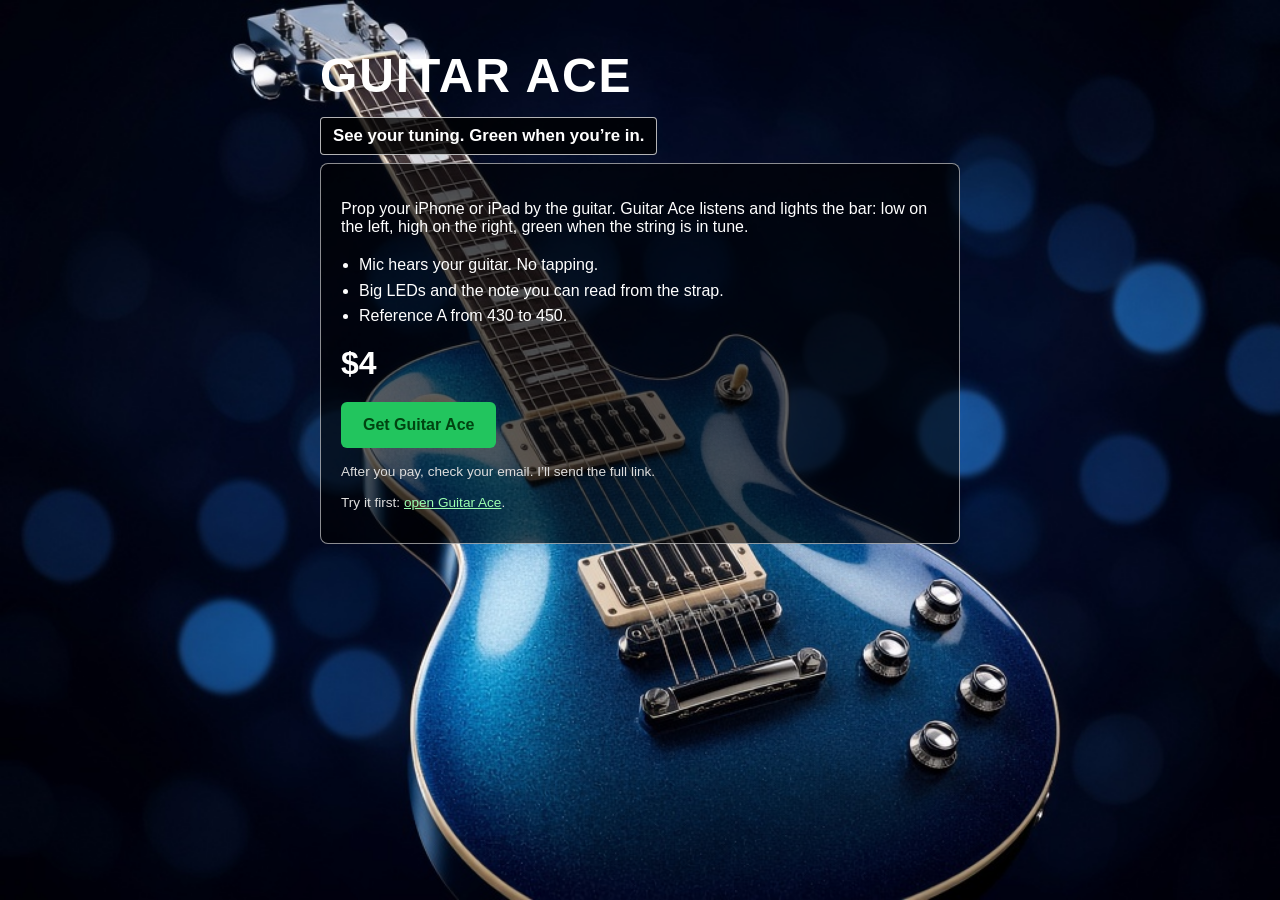
==== sell.html @ 613d4b3c "Add a Guitar Ace sales page at four dollars." ====
<!DOCTYPE html>
<html lang="en">
<head>
<meta charset="UTF-8" />
<meta name="viewport" content="width=device-width, initial-scale=1" />
<title>Guitar Ace</title>
<style>
  body { margin:0; font-family:-apple-system,BlinkMacSystemFont,sans-serif; background:#07080c url("bg-lespaul.jpg") center/cover fixed; color:#fff; }
  .wrap { max-width:640px; margin:0 auto; padding:48px 20px 80px; }
  h1 { font-size:3rem; margin:0; letter-spacing:.04em; text-transform:uppercase; }
  .tag { display:inline-block; font-size:1.05rem; font-weight:700; margin:14px 0 8px; padding:8px 12px; background:rgba(0,0,0,.78); border:1px solid rgba(255,255,255,.7); border-radius:4px; }
  .card { background:rgba(0,0,0,.62); border:1px solid rgba(255,255,255,.55); border-radius:8px; padding:20px; }
  ul { padding-left:18px; line-height:1.6; }
  .price { font-size:2rem; font-weight:800; margin:8px 0; }
  a.buy { display:inline-block; margin-top:12px; background:#22c55e; color:#041; font-weight:800; text-decoration:none; padding:14px 22px; border-radius:6px; }
  .note { margin-top:16px; font-size:.85rem; color:#ddd; }
</style>
</head>
<body>
  <div class="wrap">
    <h1>Guitar Ace</h1>
    <p class="tag">See your tuning. Green when you’re in.</p>
    <div class="card">
      <p>Prop your iPhone or iPad by the guitar. Guitar Ace listens and lights the bar: low on the left, high on the right, green when the string is in tune.</p>
      <ul>
        <li>Mic hears your guitar. No tapping.</li>
        <li>Big LEDs and the note you can read from the strap.</li>
        <li>Reference A from 430 to 450.</li>
      </ul>
      <div class="price">$4</div>
      <a class="buy" href="https://www.paypal.com/cgi-bin/webscr?cmd=_xclick&business=vruk%40icloud.com&amount=4.00&currency_code=USD&item_name=Guitar%20Ace">Get Guitar Ace</a>
      <p class="note">After you pay, check your email. I’ll send the full link.</p>
      <p class="note">Try it first: <a href="./" style="color:#9bffb0">open Guitar Ace</a>.</p>
    </div>
  </div>
</body>
</html>
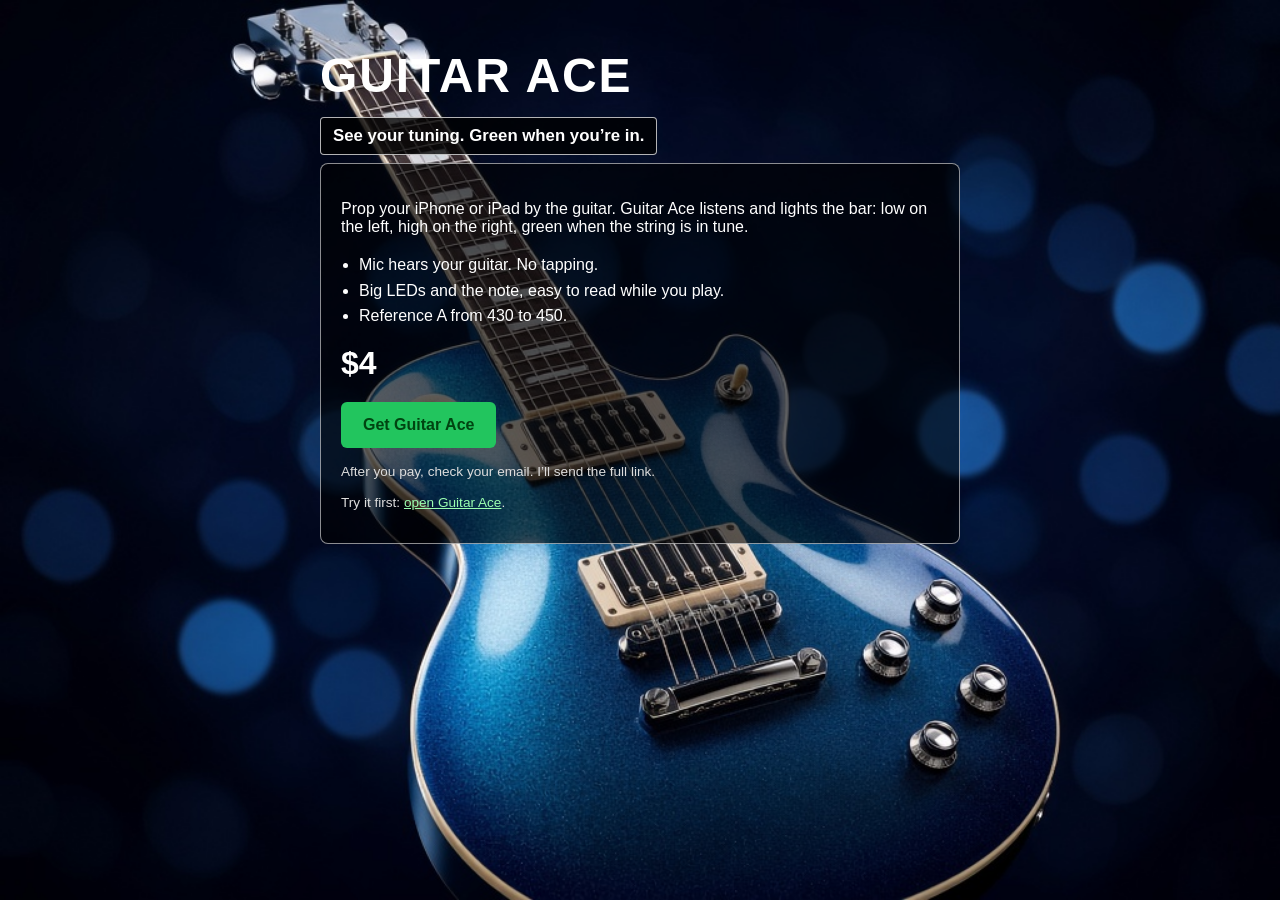
==== commit 880df733: "Say the note is easy to read while you play." ====
--- a/sell.html
+++ b/sell.html
@@ -24,7 +24,7 @@
       <p>Prop your iPhone or iPad by the guitar. Guitar Ace listens and lights the bar: low on the left, high on the right, green when the string is in tune.</p>
       <ul>
         <li>Mic hears your guitar. No tapping.</li>
-        <li>Big LEDs and the note you can read from the strap.</li>
+        <li>Big LEDs and the note, easy to read while you play.</li>
         <li>Reference A from 430 to 450.</li>
       </ul>
       <div class="price">$4</div>
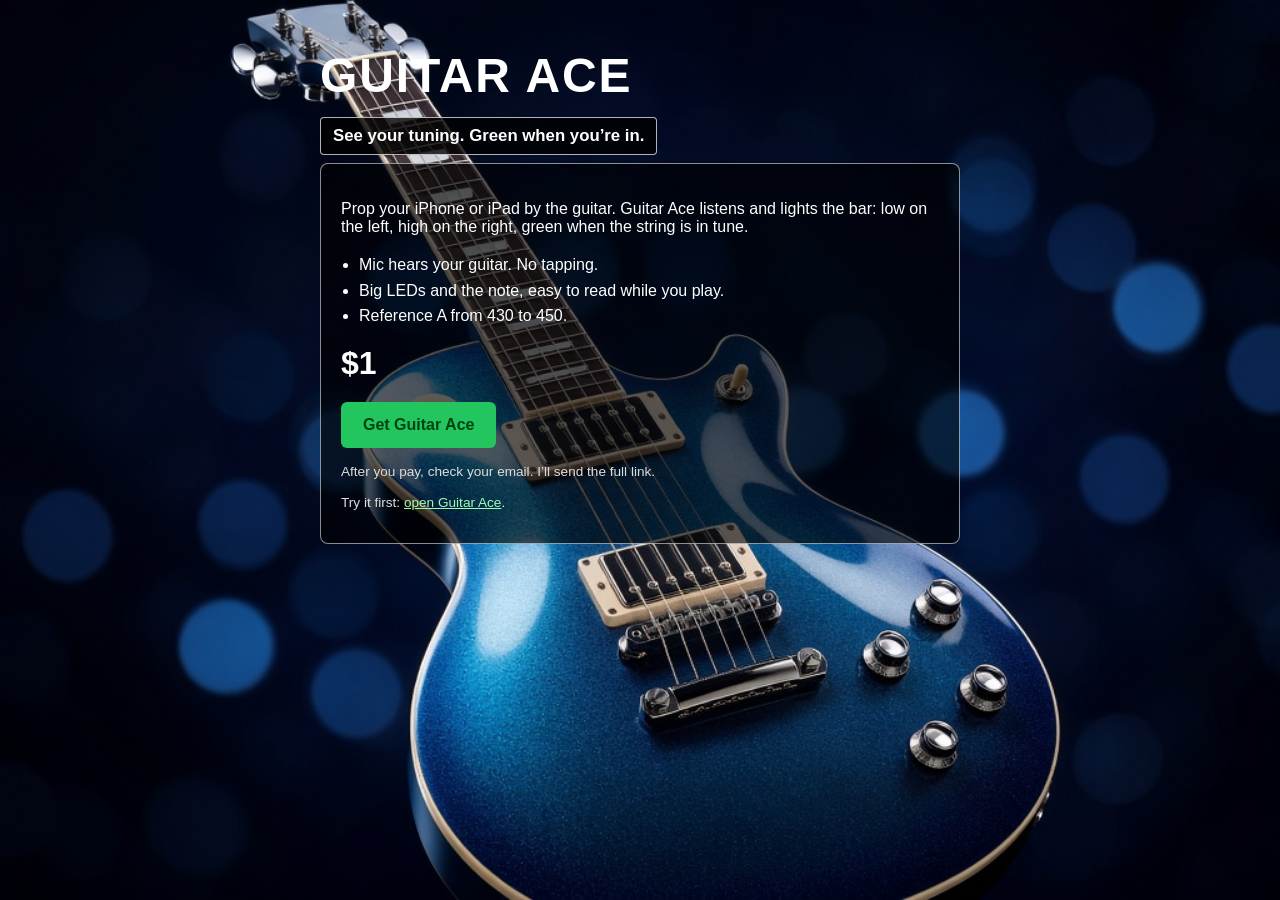
==== commit 4a11bbeb: "Update Guitar Ace price to $1" ====
--- a/sell.html
+++ b/sell.html
@@ -27,8 +27,8 @@
         <li>Big LEDs and the note, easy to read while you play.</li>
         <li>Reference A from 430 to 450.</li>
       </ul>
-      <div class="price">$4</div>
-      <a class="buy" href="https://www.paypal.com/cgi-bin/webscr?cmd=_xclick&business=vruk%40icloud.com&amount=4.00&currency_code=USD&item_name=Guitar%20Ace">Get Guitar Ace</a>
+      <div class="price">$1</div>
+      <a class="buy" href="https://www.paypal.com/cgi-bin/webscr?cmd=_xclick&business=vruk%40icloud.com&amount=1.00&currency_code=USD&item_name=Guitar%20Ace">Get Guitar Ace</a>
       <p class="note">After you pay, check your email. I’ll send the full link.</p>
       <p class="note">Try it first: <a href="./" style="color:#9bffb0">open Guitar Ace</a>.</p>
     </div>
